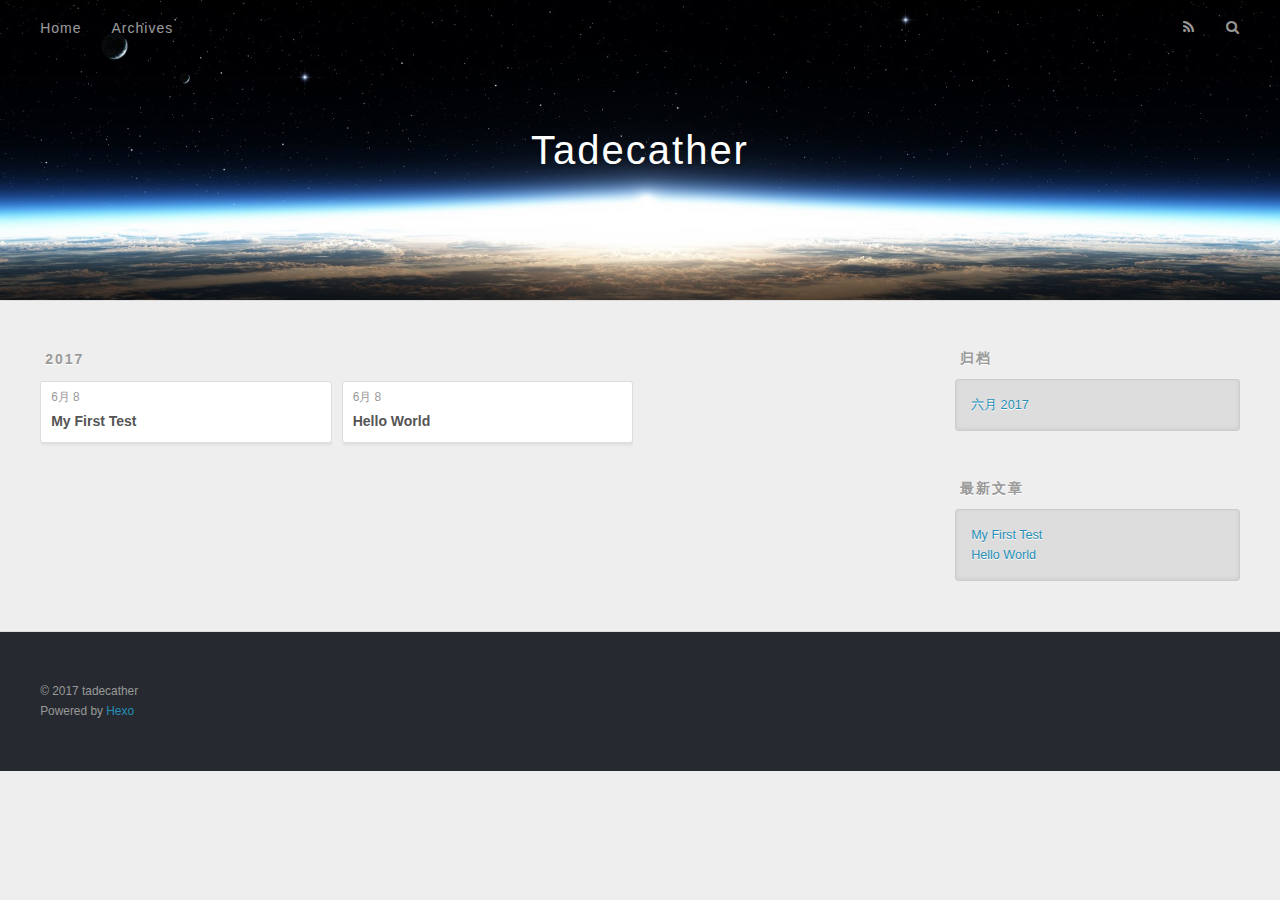
==== archives/index.html @ 5351824b "Site updated: 2017-06-08 14:13:33" ====
<!DOCTYPE html>
<html>
<head>
  <meta charset="utf-8">
  
  <title>归档 | Tadecather</title>
  <meta name="viewport" content="width=device-width, initial-scale=1, maximum-scale=1">
  <meta name="description" content="tadecather&apos;s blog on github!">
<meta property="og:type" content="website">
<meta property="og:title" content="Tadecather">
<meta property="og:url" content="http://yoursite.com/archives/index.html">
<meta property="og:site_name" content="Tadecather">
<meta property="og:description" content="tadecather&apos;s blog on github!">
<meta name="twitter:card" content="summary">
<meta name="twitter:title" content="Tadecather">
<meta name="twitter:description" content="tadecather&apos;s blog on github!">
  
    <link rel="alternate" href="/atom.xml" title="Tadecather" type="application/atom+xml">
  
  
    <link rel="icon" href="/favicon.png">
  
  
    <link href="//fonts.googleapis.com/css?family=Source+Code+Pro" rel="stylesheet" type="text/css">
  
  <link rel="stylesheet" href="/css/style.css">
  

</head>

<body>
  <div id="container">
    <div id="wrap">
      <header id="header">
  <div id="banner"></div>
  <div id="header-outer" class="outer">
    <div id="header-title" class="inner">
      <h1 id="logo-wrap">
        <a href="/" id="logo">Tadecather</a>
      </h1>
      
    </div>
    <div id="header-inner" class="inner">
      <nav id="main-nav">
        <a id="main-nav-toggle" class="nav-icon"></a>
        
          <a class="main-nav-link" href="/">Home</a>
        
          <a class="main-nav-link" href="/archives">Archives</a>
        
      </nav>
      <nav id="sub-nav">
        
          <a id="nav-rss-link" class="nav-icon" href="/atom.xml" title="RSS Feed"></a>
        
        <a id="nav-search-btn" class="nav-icon" title="搜索"></a>
      </nav>
      <div id="search-form-wrap">
        <form action="//google.com/search" method="get" accept-charset="UTF-8" class="search-form"><input type="search" name="q" class="search-form-input" placeholder="Search"><button type="submit" class="search-form-submit">&#xF002;</button><input type="hidden" name="sitesearch" value="http://yoursite.com"></form>
      </div>
    </div>
  </div>
</header>
      <div class="outer">
        <section id="main">
  
  
    
    
      
      
      <section class="archives-wrap">
        <div class="archive-year-wrap">
          <a href="/archives/2017" class="archive-year">2017</a>
        </div>
        <div class="archives">
    
    <article class="archive-article archive-type-post">
  <div class="archive-article-inner">
    <header class="archive-article-header">
      <a href="/2017/06/08/My-First-Test/" class="archive-article-date">
  <time datetime="2017-06-08T06:03:38.000Z" itemprop="datePublished">6月 8</time>
</a>
      
  
    <h1 itemprop="name">
      <a class="archive-article-title" href="/2017/06/08/My-First-Test/">My First Test</a>
    </h1>
  

    </header>
  </div>
</article>
  
    
    
    <article class="archive-article archive-type-post">
  <div class="archive-article-inner">
    <header class="archive-article-header">
      <a href="/2017/06/08/hello-world/" class="archive-article-date">
  <time datetime="2017-06-08T05:35:20.638Z" itemprop="datePublished">6月 8</time>
</a>
      
  
    <h1 itemprop="name">
      <a class="archive-article-title" href="/2017/06/08/hello-world/">Hello World</a>
    </h1>
  

    </header>
  </div>
</article>
  
  
    </div></section>
  

</section>
        
          <aside id="sidebar">
  
    

  
    

  
    
  
    
  <div class="widget-wrap">
    <h3 class="widget-title">归档</h3>
    <div class="widget">
      <ul class="archive-list"><li class="archive-list-item"><a class="archive-list-link" href="/archives/2017/06/">六月 2017</a></li></ul>
    </div>
  </div>


  
    
  <div class="widget-wrap">
    <h3 class="widget-title">最新文章</h3>
    <div class="widget">
      <ul>
        
          <li>
            <a href="/2017/06/08/My-First-Test/">My First Test</a>
          </li>
        
          <li>
            <a href="/2017/06/08/hello-world/">Hello World</a>
          </li>
        
      </ul>
    </div>
  </div>

  
</aside>
        
      </div>
      <footer id="footer">
  
  <div class="outer">
    <div id="footer-info" class="inner">
      &copy; 2017 tadecather<br>
      Powered by <a href="http://hexo.io/" target="_blank">Hexo</a>
    </div>
  </div>
</footer>
    </div>
    <nav id="mobile-nav">
  
    <a href="/" class="mobile-nav-link">Home</a>
  
    <a href="/archives" class="mobile-nav-link">Archives</a>
  
</nav>
    

<script src="//ajax.googleapis.com/ajax/libs/jquery/2.0.3/jquery.min.js"></script>


  <link rel="stylesheet" href="/fancybox/jquery.fancybox.css">
  <script src="/fancybox/jquery.fancybox.pack.js"></script>


<script src="/js/script.js"></script>

  </div>
</body>
</html>
---- css/style.css ----
body {
  width: 100%;
}
body:before,
body:after {
  content: "";
  display: table;
}
body:after {
  clear: both;
}
html,
body,
div,
span,
applet,
object,
iframe,
h1,
h2,
h3,
h4,
h5,
h6,
p,
blockquote,
pre,
a,
abbr,
acronym,
address,
big,
cite,
code,
del,
dfn,
em,
img,
ins,
kbd,
q,
s,
samp,
small,
strike,
strong,
sub,
sup,
tt,
var,
dl,
dt,
dd,
ol,
ul,
li,
fieldset,
form,
label,
legend,
table,
caption,
tbody,
tfoot,
thead,
tr,
th,
td {
  margin: 0;
  padding: 0;
  border: 0;
  outline: 0;
  font-weight: inherit;
  font-style: inherit;
  font-family: inherit;
  font-size: 100%;
  vertical-align: baseline;
}
body {
  line-height: 1;
  color: #000;
  background: #fff;
}
ol,
ul {
  list-style: none;
}
table {
  border-collapse: separate;
  border-spacing: 0;
  vertical-align: middle;
}
caption,
th,
td {
  text-align: left;
  font-weight: normal;
  vertical-align: middle;
}
a img {
  border: none;
}
input,
button {
  margin: 0;
  padding: 0;
}
input::-moz-focus-inner,
button::-moz-focus-inner {
  border: 0;
  padding: 0;
}
@font-face {
  font-family: FontAwesome;
  font-style: normal;
  font-weight: normal;
  src: url("fonts/fontawesome-webfont.eot?v=#4.0.3");
  src: url("fonts/fontawesome-webfont.eot?#iefix&v=#4.0.3") format("embedded-opentype"), url("fonts/fontawesome-webfont.woff?v=#4.0.3") format("woff"), url("fonts/fontawesome-webfont.ttf?v=#4.0.3") format("truetype"), url("fonts/fontawesome-webfont.svg#fontawesomeregular?v=#4.0.3") format("svg");
}
html,
body,
#container {
  height: 100%;
}
body {
  background: #eee;
  font: 14px "Helvetica Neue", Helvetica, Arial, sans-serif;
  -webkit-text-size-adjust: 100%;
}
.outer {
  max-width: 1220px;
  margin: 0 auto;
  padding: 0 20px;
}
.outer:before,
.outer:after {
  content: "";
  display: table;
}
.outer:after {
  clear: both;
}
.inner {
  display: inline;
  float: left;
  width: 98.33333333333333%;
  margin: 0 0.833333333333333%;
}
.left,
.alignleft {
  float: left;
}
.right,
.alignright {
  float: right;
}
.clear {
  clear: both;
}
#container {
  position: relative;
}
.mobile-nav-on {
  overflow: hidden;
}
#wrap {
  height: 100%;
  width: 100%;
  position: absolute;
  top: 0;
  left: 0;
  -webkit-transition: 0.2s ease-out;
  -moz-transition: 0.2s ease-out;
  -ms-transition: 0.2s ease-out;
  transition: 0.2s ease-out;
  z-index: 1;
  background: #eee;
}
.mobile-nav-on #wrap {
  left: 280px;
}
@media screen and (min-width: 768px) {
  #main {
    display: inline;
    float: left;
    width: 73.33333333333333%;
    margin: 0 0.833333333333333%;
  }
}
.article-date,
.article-category-link,
.archive-year,
.widget-title {
  text-decoration: none;
  text-transform: uppercase;
  letter-spacing: 2px;
  color: #999;
  margin-bottom: 1em;
  margin-left: 5px;
  line-height: 1em;
  text-shadow: 0 1px #fff;
  font-weight: bold;
}
.article-inner,
.archive-article-inner {
  background: #fff;
  -webkit-box-shadow: 1px 2px 3px #ddd;
  box-shadow: 1px 2px 3px #ddd;
  border: 1px solid #ddd;
  border-radius: 3px;
}
.article-entry h1,
.widget h1 {
  font-size: 2em;
}
.article-entry h2,
.widget h2 {
  font-size: 1.5em;
}
.article-entry h3,
.widget h3 {
  font-size: 1.3em;
}
.article-entry h4,
.widget h4 {
  font-size: 1.2em;
}
.article-entry h5,
.widget h5 {
  font-size: 1em;
}
.article-entry h6,
.widget h6 {
  font-size: 1em;
  color: #999;
}
.article-entry hr,
.widget hr {
  border: 1px dashed #ddd;
}
.article-entry strong,
.widget strong {
  font-weight: bold;
}
.article-entry em,
.widget em,
.article-entry cite,
.widget cite {
  font-style: italic;
}
.article-entry sup,
.widget sup,
.article-entry sub,
.widget sub {
  font-size: 0.75em;
  line-height: 0;
  position: relative;
  vertical-align: baseline;
}
.article-entry sup,
.widget sup {
  top: -0.5em;
}
.article-entry sub,
.widget sub {
  bottom: -0.2em;
}
.article-entry small,
.widget small {
  font-size: 0.85em;
}
.article-entry acronym,
.widget acronym,
.article-entry abbr,
.widget abbr {
  border-bottom: 1px dotted;
}
.article-entry ul,
.widget ul,
.article-entry ol,
.widget ol,
.article-entry dl,
.widget dl {
  margin: 0 20px;
  line-height: 1.6em;
}
.article-entry ul ul,
.widget ul ul,
.article-entry ol ul,
.widget ol ul,
.article-entry ul ol,
.widget ul ol,
.article-entry ol ol,
.widget ol ol {
  margin-top: 0;
  margin-bottom: 0;
}
.article-entry ul,
.widget ul {
  list-style: disc;
}
.article-entry ol,
.widget ol {
  list-style: decimal;
}
.article-entry dt,
.widget dt {
  font-weight: bold;
}
#header {
  height: 300px;
  position: relative;
  border-bottom: 1px solid #ddd;
}
#header:before,
#header:after {
  content: "";
  position: absolute;
  left: 0;
  right: 0;
  height: 40px;
}
#header:before {
  top: 0;
  background: -webkit-linear-gradient(rgba(0,0,0,0.2), transparent);
  background: -moz-linear-gradient(rgba(0,0,0,0.2), transparent);
  background: -ms-linear-gradient(rgba(0,0,0,0.2), transparent);
  background: linear-gradient(rgba(0,0,0,0.2), transparent);
}
#header:after {
  bottom: 0;
  background: -webkit-linear-gradient(transparent, rgba(0,0,0,0.2));
  background: -moz-linear-gradient(transparent, rgba(0,0,0,0.2));
  background: -ms-linear-gradient(transparent, rgba(0,0,0,0.2));
  background: linear-gradient(transparent, rgba(0,0,0,0.2));
}
#header-outer {
  height: 100%;
  position: relative;
}
#header-inner {
  position: relative;
  overflow: hidden;
}
#banner {
  position: absolute;
  top: 0;
  left: 0;
  width: 100%;
  height: 100%;
  background: url("images/banner.jpg") center #000;
  -webkit-background-size: cover;
  -moz-background-size: cover;
  background-size: cover;
  z-index: -1;
}
#header-title {
  text-align: center;
  height: 40px;
  position: absolute;
  top: 50%;
  left: 0;
  margin-top: -20px;
}
#logo,
#subtitle {
  text-decoration: none;
  color: #fff;
  font-weight: 300;
  text-shadow: 0 1px 4px rgba(0,0,0,0.3);
}
#logo {
  font-size: 40px;
  line-height: 40px;
  letter-spacing: 2px;
}
#subtitle {
  font-size: 16px;
  line-height: 16px;
  letter-spacing: 1px;
}
#subtitle-wrap {
  margin-top: 16px;
}
#main-nav {
  float: left;
  margin-left: -15px;
}
.nav-icon,
.main-nav-link {
  float: left;
  color: #fff;
  opacity: 0.6;
  text-decoration: none;
  text-shadow: 0 1px rgba(0,0,0,0.2);
  -webkit-transition: opacity 0.2s;
  -moz-transition: opacity 0.2s;
  -ms-transition: opacity 0.2s;
  transition: opacity 0.2s;
  display: block;
  padding: 20px 15px;
}
.nav-icon:hover,
.main-nav-link:hover {
  opacity: 1;
}
.nav-icon {
  font-family: FontAwesome;
  text-align: center;
  font-size: 14px;
  width: 14px;
  height: 14px;
  padding: 20px 15px;
  position: relative;
  cursor: pointer;
}
.main-nav-link {
  font-weight: 300;
  letter-spacing: 1px;
}
@media screen and (max-width: 479px) {
  .main-nav-link {
    display: none;
  }
}
#main-nav-toggle {
  display: none;
}
#main-nav-toggle:before {
  content: "\f0c9";
}
@media screen and (max-width: 479px) {
  #main-nav-toggle {
    display: block;
  }
}
#sub-nav {
  float: right;
  margin-right: -15px;
}
#nav-rss-link:before {
  content: "\f09e";
}
#nav-search-btn:before {
  content: "\f002";
}
#search-form-wrap {
  position: absolute;
  top: 15px;
  width: 150px;
  height: 30px;
  right: -150px;
  opacity: 0;
  -webkit-transition: 0.2s ease-out;
  -moz-transition: 0.2s ease-out;
  -ms-transition: 0.2s ease-out;
  transition: 0.2s ease-out;
}
#search-form-wrap.on {
  opacity: 1;
  right: 0;
}
@media screen and (max-width: 479px) {
  #search-form-wrap {
    width: 100%;
    right: -100%;
  }
}
.search-form {
  position: absolute;
  top: 0;
  left: 0;
  right: 0;
  background: #fff;
  padding: 5px 15px;
  border-radius: 15px;
  -webkit-box-shadow: 0 0 10px rgba(0,0,0,0.3);
  box-shadow: 0 0 10px rgba(0,0,0,0.3);
}
.search-form-input {
  border: none;
  background: none;
  color: #555;
  width: 100%;
  font: 13px "Helvetica Neue", Helvetica, Arial, sans-serif;
  outline: none;
}
.search-form-input::-webkit-search-results-decoration,
.search-form-input::-webkit-search-cancel-button {
  -webkit-appearance: none;
}
.search-form-submit {
  position: absolute;
  top: 50%;
  right: 10px;
  margin-top: -7px;
  font: 13px FontAwesome;
  border: none;
  background: none;
  color: #bbb;
  cursor: pointer;
}
.search-form-submit:hover,
.search-form-submit:focus {
  color: #777;
}
.article {
  margin: 50px 0;
}
.article-inner {
  overflow: hidden;
}
.article-meta:before,
.article-meta:after {
  content: "";
  display: table;
}
.article-meta:after {
  clear: both;
}
.article-date {
  float: left;
}
.article-category {
  float: left;
  line-height: 1em;
  color: #ccc;
  text-shadow: 0 1px #fff;
  margin-left: 8px;
}
.article-category:before {
  content: "\2022";
}
.article-category-link {
  margin: 0 12px 1em;
}
.article-header {
  padding: 20px 20px 0;
}
.article-title {
  text-decoration: none;
  font-size: 2em;
  font-weight: bold;
  color: #555;
  line-height: 1.1em;
  -webkit-transition: color 0.2s;
  -moz-transition: color 0.2s;
  -ms-transition: color 0.2s;
  transition: color 0.2s;
}
a.article-title:hover {
  color: #258fb8;
}
.article-entry {
  color: #555;
  padding: 0 20px;
}
.article-entry:before,
.article-entry:after {
  content: "";
  display: table;
}
.article-entry:after {
  clear: both;
}
.article-entry p,
.article-entry table {
  line-height: 1.6em;
  margin: 1.6em 0;
}
.article-entry h1,
.article-entry h2,
.article-entry h3,
.article-entry h4,
.article-entry h5,
.article-entry h6 {
  font-weight: bold;
}
.article-entry h1,
.article-entry h2,
.article-entry h3,
.article-entry h4,
.article-entry h5,
.article-entry h6 {
  line-height: 1.1em;
  margin: 1.1em 0;
}
.article-entry a {
  color: #258fb8;
  text-decoration: none;
}
.article-entry a:hover {
  text-decoration: underline;
}
.article-entry ul,
.article-entry ol,
.article-entry dl {
  margin-top: 1.6em;
  margin-bottom: 1.6em;
}
.article-entry img,
.article-entry video {
  max-width: 100%;
  height: auto;
  display: block;
  margin: auto;
}
.article-entry iframe {
  border: none;
}
.article-entry table {
  width: 100%;
  border-collapse: collapse;
  border-spacing: 0;
}
.article-entry th {
  font-weight: bold;
  border-bottom: 3px solid #ddd;
  padding-bottom: 0.5em;
}
.article-entry td {
  border-bottom: 1px solid #ddd;
  padding: 10px 0;
}
.article-entry blockquote {
  font-family: Georgia, "Times New Roman", serif;
  font-size: 1.4em;
  margin: 1.6em 20px;
  text-align: center;
}
.article-entry blockquote footer {
  font-size: 14px;
  margin: 1.6em 0;
  font-family: "Helvetica Neue", Helvetica, Arial, sans-serif;
}
.article-entry blockquote footer cite:before {
  content: "—";
  padding: 0 0.5em;
}
.article-entry .pullquote {
  text-align: left;
  width: 45%;
  margin: 0;
}
.article-entry .pullquote.left {
  margin-left: 0.5em;
  margin-right: 1em;
}
.article-entry .pullquote.right {
  margin-right: 0.5em;
  margin-left: 1em;
}
.article-entry .caption {
  color: #999;
  display: block;
  font-size: 0.9em;
  margin-top: 0.5em;
  position: relative;
  text-align: center;
}
.article-entry .video-container {
  position: relative;
  padding-top: 56.25%;
  height: 0;
  overflow: hidden;
}
.article-entry .video-container iframe,
.article-entry .video-container object,
.article-entry .video-container embed {
  position: absolute;
  top: 0;
  left: 0;
  width: 100%;
  height: 100%;
  margin-top: 0;
}
.article-more-link a {
  display: inline-block;
  line-height: 1em;
  padding: 6px 15px;
  border-radius: 15px;
  background: #eee;
  color: #999;
  text-shadow: 0 1px #fff;
  text-decoration: none;
}
.article-more-link a:hover {
  background: #258fb8;
  color: #fff;
  text-decoration: none;
  text-shadow: 0 1px #1e7293;
}
.article-footer {
  font-size: 0.85em;
  line-height: 1.6em;
  border-top: 1px solid #ddd;
  padding-top: 1.6em;
  margin: 0 20px 20px;
}
.article-footer:before,
.article-footer:after {
  content: "";
  display: table;
}
.article-footer:after {
  clear: both;
}
.article-footer a {
  color: #999;
  text-decoration: none;
}
.article-footer a:hover {
  color: #555;
}
.article-tag-list-item {
  float: left;
  margin-right: 10px;
}
.article-tag-list-link:before {
  content: "#";
}
.article-comment-link {
  float: right;
}
.article-comment-link:before {
  content: "\f075";
  font-family: FontAwesome;
  padding-right: 8px;
}
.article-share-link {
  cursor: pointer;
  float: right;
  margin-left: 20px;
}
.article-share-link:before {
  content: "\f064";
  font-family: FontAwesome;
  padding-right: 6px;
}
#article-nav {
  position: relative;
}
#article-nav:before,
#article-nav:after {
  content: "";
  display: table;
}
#article-nav:after {
  clear: both;
}
@media screen and (min-width: 768px) {
  #article-nav {
    margin: 50px 0;
  }
  #article-nav:before {
    width: 8px;
    height: 8px;
    position: absolute;
    top: 50%;
    left: 50%;
    margin-top: -4px;
    margin-left: -4px;
    content: "";
    border-radius: 50%;
    background: #ddd;
    -webkit-box-shadow: 0 1px 2px #fff;
    box-shadow: 0 1px 2px #fff;
  }
}
.article-nav-link-wrap {
  text-decoration: none;
  text-shadow: 0 1px #fff;
  color: #999;
  -webkit-box-sizing: border-box;
  -moz-box-sizing: border-box;
  box-sizing: border-box;
  margin-top: 50px;
  text-align: center;
  display: block;
}
.article-nav-link-wrap:hover {
  color: #555;
}
@media screen and (min-width: 768px) {
  .article-nav-link-wrap {
    width: 50%;
    margin-top: 0;
  }
}
@media screen and (min-width: 768px) {
  #article-nav-newer {
    float: left;
    text-align: right;
    padding-right: 20px;
  }
}
@media screen and (min-width: 768px) {
  #article-nav-older {
    float: right;
    text-align: left;
    padding-left: 20px;
  }
}
.article-nav-caption {
  text-transform: uppercase;
  letter-spacing: 2px;
  color: #ddd;
  line-height: 1em;
  font-weight: bold;
}
#article-nav-newer .article-nav-caption {
  margin-right: -2px;
}
.article-nav-title {
  font-size: 0.85em;
  line-height: 1.6em;
  margin-top: 0.5em;
}
.article-share-box {
  position: absolute;
  display: none;
  background: #fff;
  -webkit-box-shadow: 1px 2px 10px rgba(0,0,0,0.2);
  box-shadow: 1px 2px 10px rgba(0,0,0,0.2);
  border-radius: 3px;
  margin-left: -145px;
  overflow: hidden;
  z-index: 1;
}
.article-share-box.on {
  display: block;
}
.article-share-input {
  width: 100%;
  background: none;
  -webkit-box-sizing: border-box;
  -moz-box-sizing: border-box;
  box-sizing: border-box;
  font: 14px "Helvetica Neue", Helvetica, Arial, sans-serif;
  padding: 0 15px;
  color: #555;
  outline: none;
  border: 1px solid #ddd;
  border-radius: 3px 3px 0 0;
  height: 36px;
  line-height: 36px;
}
.article-share-links {
  background: #eee;
}
.article-share-links:before,
.article-share-links:after {
  content: "";
  display: table;
}
.article-share-links:after {
  clear: both;
}
.article-share-twitter,
.article-share-facebook,
.article-share-pinterest,
.article-share-google {
  width: 50px;
  height: 36px;
  display: block;
  float: left;
  position: relative;
  color: #999;
  text-shadow: 0 1px #fff;
}
.article-share-twitter:before,
.article-share-facebook:before,
.article-share-pinterest:before,
.article-share-google:before {
  font-size: 20px;
  font-family: FontAwesome;
  width: 20px;
  height: 20px;
  position: absolute;
  top: 50%;
  left: 50%;
  margin-top: -10px;
  margin-left: -10px;
  text-align: center;
}
.article-share-twitter:hover,
.article-share-facebook:hover,
.article-share-pinterest:hover,
.article-share-google:hover {
  color: #fff;
}
.article-share-twitter:before {
  content: "\f099";
}
.article-share-twitter:hover {
  background: #00aced;
  text-shadow: 0 1px #008abe;
}
.article-share-facebook:before {
  content: "\f09a";
}
.article-share-facebook:hover {
  background: #3b5998;
  text-shadow: 0 1px #2f477a;
}
.article-share-pinterest:before {
  content: "\f0d2";
}
.article-share-pinterest:hover {
  background: #cb2027;
  text-shadow: 0 1px #a21a1f;
}
.article-share-google:before {
  content: "\f0d5";
}
.article-share-google:hover {
  background: #dd4b39;
  text-shadow: 0 1px #be3221;
}
.article-gallery {
  background: #000;
  position: relative;
}
.article-gallery-photos {
  position: relative;
  overflow: hidden;
}
.article-gallery-img {
  display: none;
  max-width: 100%;
}
.article-gallery-img:first-child {
  display: block;
}
.article-gallery-img.loaded {
  position: absolute;
  display: block;
}
.article-gallery-img img {
  display: block;
  max-width: 100%;
  margin: 0 auto;
}
#comments {
  background: #fff;
  -webkit-box-shadow: 1px 2px 3px #ddd;
  box-shadow: 1px 2px 3px #ddd;
  padding: 20px;
  border: 1px solid #ddd;
  border-radius: 3px;
  margin: 50px 0;
}
#comments a {
  color: #258fb8;
}
.archives-wrap {
  margin: 50px 0;
}
.archives:before,
.archives:after {
  content: "";
  display: table;
}
.archives:after {
  clear: both;
}
.archive-year-wrap {
  margin-bottom: 1em;
}
.archives {
  -webkit-column-gap: 10px;
  -moz-column-gap: 10px;
  column-gap: 10px;
}
@media screen and (min-width: 480px) and (max-width: 767px) {
  .archives {
    -webkit-column-count: 2;
    -moz-column-count: 2;
    column-count: 2;
  }
}
@media screen and (min-width: 768px) {
  .archives {
    -webkit-column-count: 3;
    -moz-column-count: 3;
    column-count: 3;
  }
}
.archive-article {
  -webkit-column-break-inside: avoid;
  page-break-inside: avoid;
  overflow: hidden;
  break-inside: avoid-column;
}
.archive-article-inner {
  padding: 10px;
  margin-bottom: 15px;
}
.archive-article-title {
  text-decoration: none;
  font-weight: bold;
  color: #555;
  -webkit-transition: color 0.2s;
  -moz-transition: color 0.2s;
  -ms-transition: color 0.2s;
  transition: color 0.2s;
  line-height: 1.6em;
}
.archive-article-title:hover {
  color: #258fb8;
}
.archive-article-footer {
  margin-top: 1em;
}
.archive-article-date {
  color: #999;
  text-decoration: none;
  font-size: 0.85em;
  line-height: 1em;
  margin-bottom: 0.5em;
  display: block;
}
#page-nav {
  margin: 50px auto;
  background: #fff;
  -webkit-box-shadow: 1px 2px 3px #ddd;
  box-shadow: 1px 2px 3px #ddd;
  border: 1px solid #ddd;
  border-radius: 3px;
  text-align: center;
  color: #999;
  overflow: hidden;
}
#page-nav:before,
#page-nav:after {
  content: "";
  display: table;
}
#page-nav:after {
  clear: both;
}
#page-nav a,
#page-nav span {
  padding: 10px 20px;
  line-height: 1;
  height: 2ex;
}
#page-nav a {
  color: #999;
  text-decoration: none;
}
#page-nav a:hover {
  background: #999;
  color: #fff;
}
#page-nav .prev {
  float: left;
}
#page-nav .next {
  float: right;
}
#page-nav .page-number {
  display: inline-block;
}
@media screen and (max-width: 479px) {
  #page-nav .page-number {
    display: none;
  }
}
#page-nav .current {
  color: #555;
  font-weight: bold;
}
#page-nav .space {
  color: #ddd;
}
#footer {
  background: #262a30;
  padding: 50px 0;
  border-top: 1px solid #ddd;
  color: #999;
}
#footer a {
  color: #258fb8;
  text-decoration: none;
}
#footer a:hover {
  text-decoration: underline;
}
#footer-info {
  line-height: 1.6em;
  font-size: 0.85em;
}
.article-entry pre,
.article-entry .highlight {
  background: #2d2d2d;
  margin: 0 -20px;
  padding: 15px 20px;
  border-style: solid;
  border-color: #ddd;
  border-width: 1px 0;
  overflow: auto;
  color: #ccc;
  line-height: 22.400000000000002px;
}
.article-entry .highlight .gutter pre,
.article-entry .gist .gist-file .gist-data .line-numbers {
  color: #666;
  font-size: 0.85em;
}
.article-entry pre,
.article-entry code {
  font-family: "Source Code Pro", Consolas, Monaco, Menlo, Consolas, monospace;
}
.article-entry code {
  background: #eee;
  text-shadow: 0 1px #fff;
  padding: 0 0.3em;
}
.article-entry pre code {
  background: none;
  text-shadow: none;
  padding: 0;
}
.article-entry .highlight pre {
  border: none;
  margin: 0;
  padding: 0;
}
.article-entry .highlight table {
  margin: 0;
  width: auto;
}
.article-entry .highlight td {
  border: none;
  padding: 0;
}
.article-entry .highlight figcaption {
  font-size: 0.85em;
  color: #999;
  line-height: 1em;
  margin-bottom: 1em;
}
.article-entry .highlight figcaption:before,
.article-entry .highlight figcaption:after {
  content: "";
  display: table;
}
.article-entry .highlight figcaption:after {
  clear: both;
}
.article-entry .highlight figcaption a {
  float: right;
}
.article-entry .highlight .gutter pre {
  text-align: right;
  padding-right: 20px;
}
.article-entry .highlight .line {
  height: 22.400000000000002px;
}
.article-entry .highlight .line.marked {
  background: #515151;
}
.article-entry .gist {
  margin: 0 -20px;
  border-style: solid;
  border-color: #ddd;
  border-width: 1px 0;
  background: #2d2d2d;
  padding: 15px 20px 15px 0;
}
.article-entry .gist .gist-file {
  border: none;
  font-family: "Source Code Pro", Consolas, Monaco, Menlo, Consolas, monospace;
  margin: 0;
}
.article-entry .gist .gist-file .gist-data {
  background: none;
  border: none;
}
.article-entry .gist .gist-file .gist-data .line-numbers {
  background: none;
  border: none;
  padding: 0 20px 0 0;
}
.article-entry .gist .gist-file .gist-data .line-data {
  padding: 0 !important;
}
.article-entry .gist .gist-file .highlight {
  margin: 0;
  padding: 0;
  border: none;
}
.article-entry .gist .gist-file .gist-meta {
  background: #2d2d2d;
  color: #999;
  font: 0.85em "Helvetica Neue", Helvetica, Arial, sans-serif;
  text-shadow: 0 0;
  padding: 0;
  margin-top: 1em;
  margin-left: 20px;
}
.article-entry .gist .gist-file .gist-meta a {
  color: #258fb8;
  font-weight: normal;
}
.article-entry .gist .gist-file .gist-meta a:hover {
  text-decoration: underline;
}
pre .comment,
pre .title {
  color: #999;
}
pre .variable,
pre .attribute,
pre .tag,
pre .regexp,
pre .ruby .constant,
pre .xml .tag .title,
pre .xml .pi,
pre .xml .doctype,
pre .html .doctype,
pre .css .id,
pre .css .class,
pre .css .pseudo {
  color: #f2777a;
}
pre .number,
pre .preprocessor,
pre .built_in,
pre .literal,
pre .params,
pre .constant {
  color: #f99157;
}
pre .class,
pre .ruby .class .title,
pre .css .rules .attribute {
  color: #9c9;
}
pre .string,
pre .value,
pre .inheritance,
pre .header,
pre .ruby .symbol,
pre .xml .cdata {
  color: #9c9;
}
pre .css .hexcolor {
  color: #6cc;
}
pre .function,
pre .python .decorator,
pre .python .title,
pre .ruby .function .title,
pre .ruby .title .keyword,
pre .perl .sub,
pre .javascript .title,
pre .coffeescript .title {
  color: #69c;
}
pre .keyword,
pre .javascript .function {
  color: #c9c;
}
@media screen and (max-width: 479px) {
  #mobile-nav {
    position: absolute;
    top: 0;
    left: 0;
    width: 280px;
    height: 100%;
    background: #191919;
    border-right: 1px solid #fff;
  }
}
@media screen and (max-width: 479px) {
  .mobile-nav-link {
    display: block;
    color: #999;
    text-decoration: none;
    padding: 15px 20px;
    font-weight: bold;
  }
  .mobile-nav-link:hover {
    color: #fff;
  }
}
@media screen and (min-width: 768px) {
  #sidebar {
    display: inline;
    float: left;
    width: 23.333333333333332%;
    margin: 0 0.833333333333333%;
  }
}
.widget-wrap {
  margin: 50px 0;
}
.widget {
  color: #777;
  text-shadow: 0 1px #fff;
  background: #ddd;
  -webkit-box-shadow: 0 -1px 4px #ccc inset;
  box-shadow: 0 -1px 4px #ccc inset;
  border: 1px solid #ccc;
  padding: 15px;
  border-radius: 3px;
}
.widget a {
  color: #258fb8;
  text-decoration: none;
}
.widget a:hover {
  text-decoration: underline;
}
.widget ul ul,
.widget ol ul,
.widget dl ul,
.widget ul ol,
.widget ol ol,
.widget dl ol,
.widget ul dl,
.widget ol dl,
.widget dl dl {
  margin-left: 15px;
  list-style: disc;
}
.widget {
  line-height: 1.6em;
  word-wrap: break-word;
  font-size: 0.9em;
}
.widget ul,
.widget ol {
  list-style: none;
  margin: 0;
}
.widget ul ul,
.widget ol ul,
.widget ul ol,
.widget ol ol {
  margin: 0 20px;
}
.widget ul ul,
.widget ol ul {
  list-style: disc;
}
.widget ul ol,
.widget ol ol {
  list-style: decimal;
}
.category-list-count,
.tag-list-count,
.archive-list-count {
  padding-left: 5px;
  color: #999;
  font-size: 0.85em;
}
.category-list-count:before,
.tag-list-count:before,
.archive-list-count:before {
  content: "(";
}
.category-list-count:after,
.tag-list-count:after,
.archive-list-count:after {
  content: ")";
}
.tagcloud a {
  margin-right: 5px;
  display: inline-block;
}
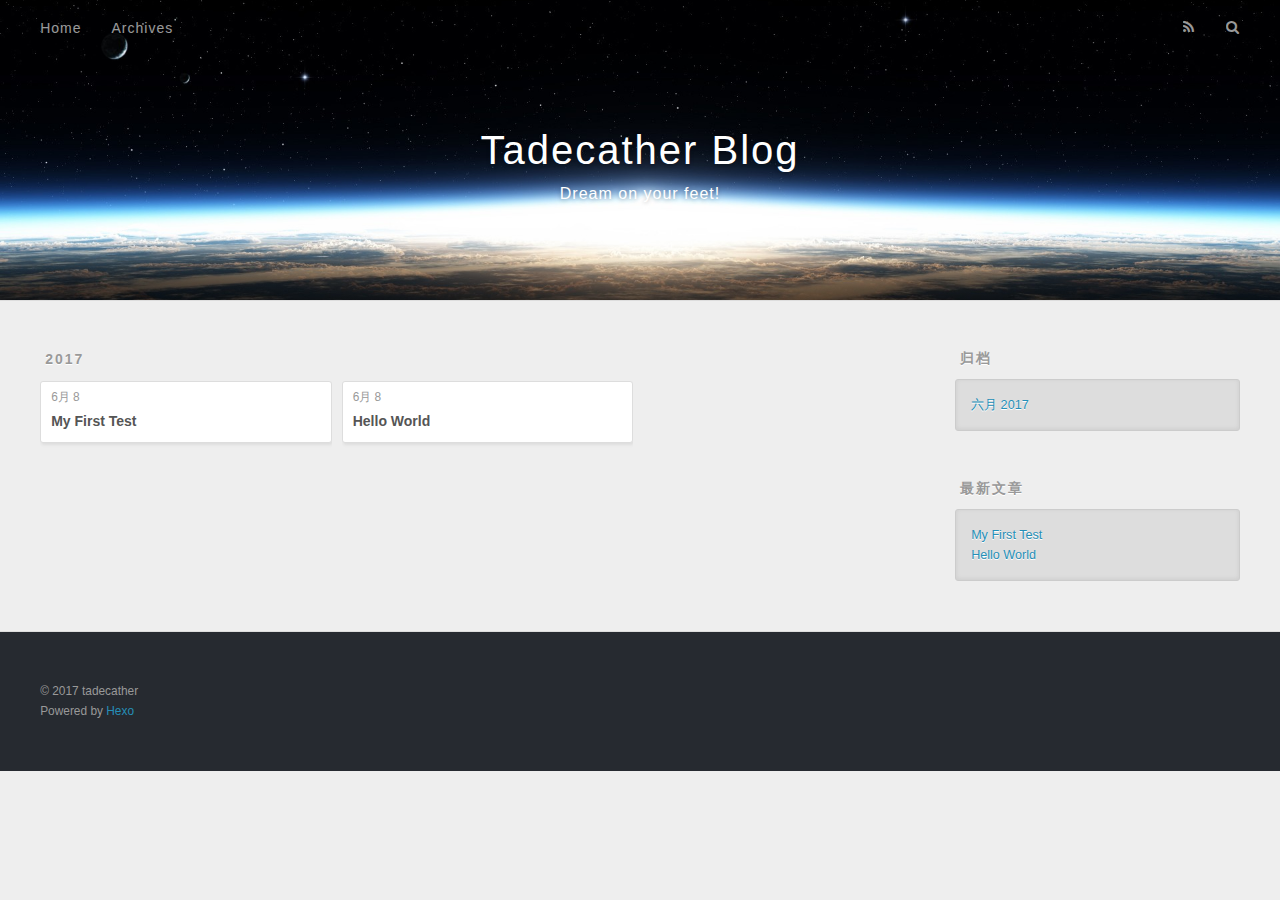
==== commit a67e2a26: "Site updated: 2017-06-08 14:27:48" ====
--- a/archives/index.html
+++ b/archives/index.html
@@ -3,19 +3,19 @@
 <head>
   <meta charset="utf-8">
   
-  <title>归档 | Tadecather</title>
+  <title>归档 | Tadecather Blog</title>
   <meta name="viewport" content="width=device-width, initial-scale=1, maximum-scale=1">
   <meta name="description" content="tadecather&apos;s blog on github!">
 <meta property="og:type" content="website">
-<meta property="og:title" content="Tadecather">
+<meta property="og:title" content="Tadecather Blog">
 <meta property="og:url" content="http://yoursite.com/archives/index.html">
-<meta property="og:site_name" content="Tadecather">
+<meta property="og:site_name" content="Tadecather Blog">
 <meta property="og:description" content="tadecather&apos;s blog on github!">
 <meta name="twitter:card" content="summary">
-<meta name="twitter:title" content="Tadecather">
+<meta name="twitter:title" content="Tadecather Blog">
 <meta name="twitter:description" content="tadecather&apos;s blog on github!">
   
-    <link rel="alternate" href="/atom.xml" title="Tadecather" type="application/atom+xml">
+    <link rel="alternate" href="/atom.xml" title="Tadecather Blog" type="application/atom+xml">
   
   
     <link rel="icon" href="/favicon.png">
@@ -36,8 +36,12 @@
   <div id="header-outer" class="outer">
     <div id="header-title" class="inner">
       <h1 id="logo-wrap">
-        <a href="/" id="logo">Tadecather</a>
+        <a href="/" id="logo">Tadecather Blog</a>
       </h1>
+      
+        <h2 id="subtitle-wrap">
+          <a href="/" id="subtitle">Dream on your feet!</a>
+        </h2>
       
     </div>
     <div id="header-inner" class="inner">
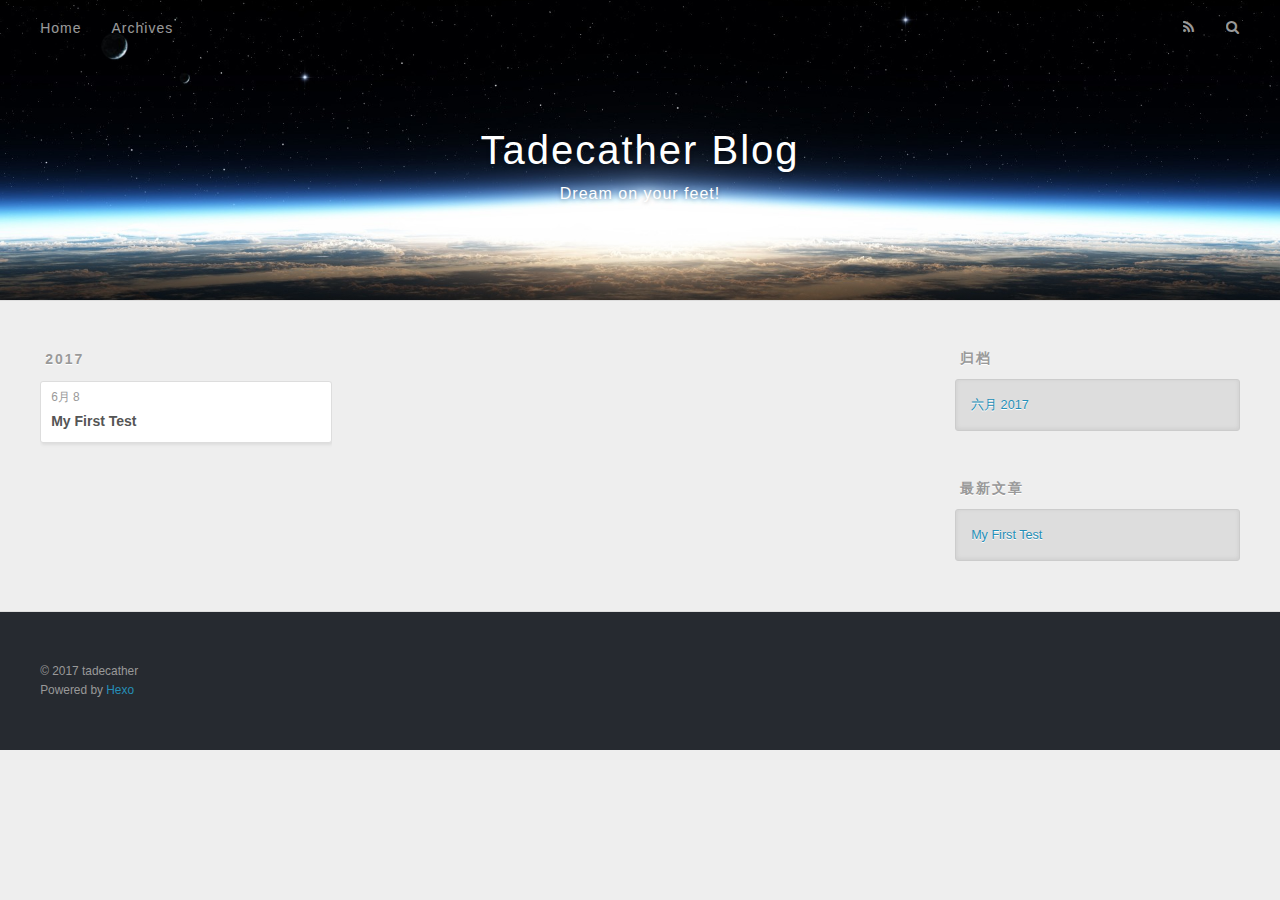
==== commit 391180ac: "Site updated: 2017-06-08 14:34:55" ====
--- a/archives/index.html
+++ b/archives/index.html
@@ -96,25 +96,6 @@
   </div>
 </article>
   
-    
-    
-    <article class="archive-article archive-type-post">
-  <div class="archive-article-inner">
-    <header class="archive-article-header">
-      <a href="/2017/06/08/hello-world/" class="archive-article-date">
-  <time datetime="2017-06-08T05:35:20.638Z" itemprop="datePublished">6月 8</time>
-</a>
-      
-  
-    <h1 itemprop="name">
-      <a class="archive-article-title" href="/2017/06/08/hello-world/">Hello World</a>
-    </h1>
-  
-
-    </header>
-  </div>
-</article>
-  
   
     </div></section>
   
@@ -149,10 +130,6 @@
         
           <li>
             <a href="/2017/06/08/My-First-Test/">My First Test</a>
-          </li>
-        
-          <li>
-            <a href="/2017/06/08/hello-world/">Hello World</a>
           </li>
         
       </ul>
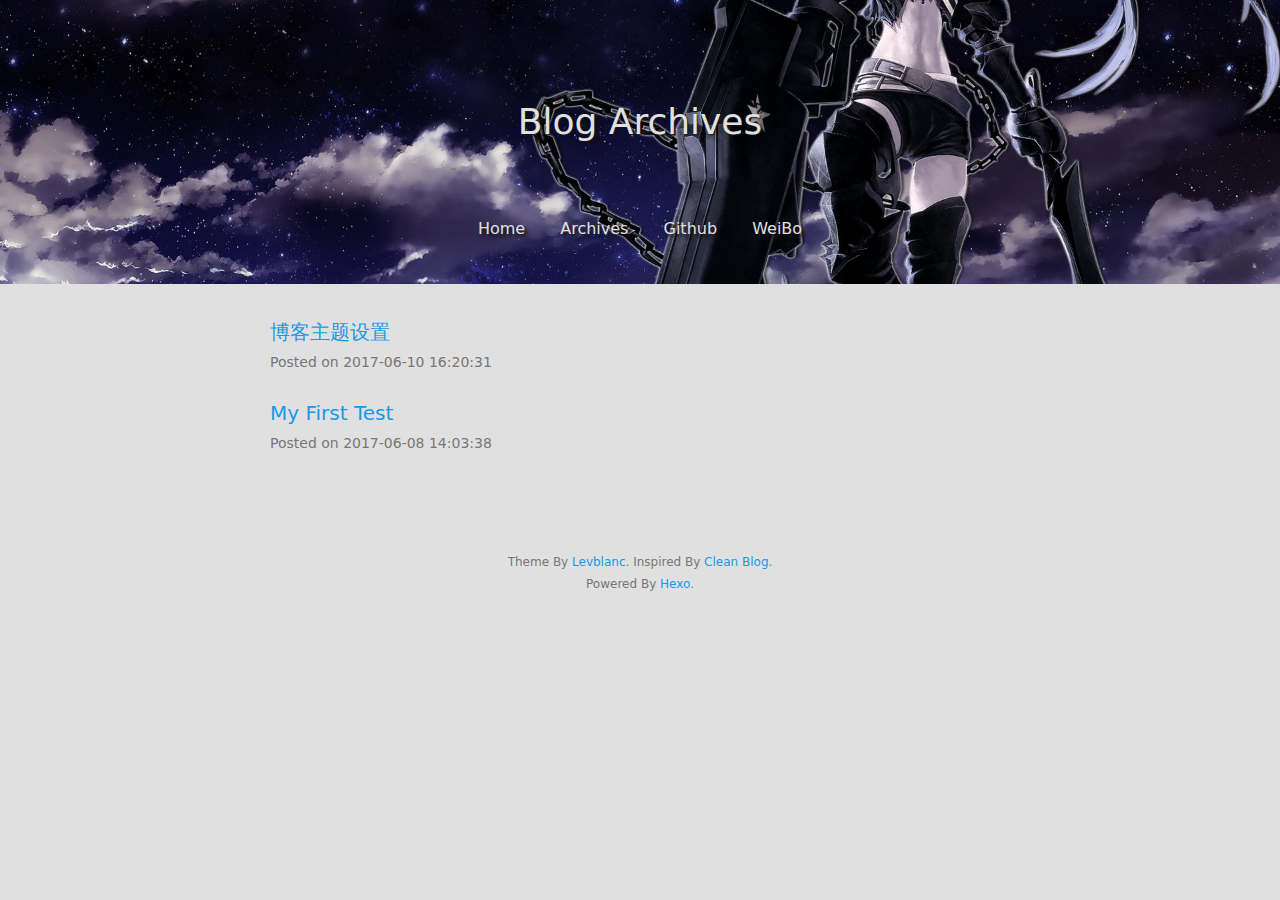
==== commit 484f5755: "Site updated: 2017-06-10 18:21:47" ====
--- a/archives/index.html
+++ b/archives/index.html
@@ -1,173 +1,162 @@
 <!DOCTYPE html>
 <html>
-<head>
-  <meta charset="utf-8">
-  
-  <title>归档 | Tadecather Blog</title>
-  <meta name="viewport" content="width=device-width, initial-scale=1, maximum-scale=1">
-  <meta name="description" content="tadecather&apos;s blog on github!">
-<meta property="og:type" content="website">
-<meta property="og:title" content="Tadecather Blog">
-<meta property="og:url" content="http://yoursite.com/archives/index.html">
-<meta property="og:site_name" content="Tadecather Blog">
-<meta property="og:description" content="tadecather&apos;s blog on github!">
-<meta name="twitter:card" content="summary">
-<meta name="twitter:title" content="Tadecather Blog">
-<meta name="twitter:description" content="tadecather&apos;s blog on github!">
+  <!-- Html Head Tag-->
+  <head>
+  <meta charset="UTF-8">
+  <meta http-equiv="X-UA-Compatible" content="IE=edge">
+  <meta name="viewport" content="width=device-width, initial-scale=1">
+  <meta name="description" content="">
+  <meta name="author" content="tadecather">
+  <!-- Open Graph Data -->
+  <meta property="og:title" content="Tadecather Blog"/>
+  <meta property="og:description" content="tadecather&#39;s blog on github!" />
+  <meta property="og:site_name" content="Tadecather Blog"/>
+  <meta property="og:type" content="website" />
+  <meta property="og:image" content="http://yoursite.comundefined"/>
   
     <link rel="alternate" href="/atom.xml" title="Tadecather Blog" type="application/atom+xml">
   
   
     <link rel="icon" href="/favicon.png">
   
+
+  <!-- Site Title -->
+  <title>Tadecather Blog</title>
+
+  <!-- Bootstrap CSS -->
+  <link rel="stylesheet" href="/css/bootstrap.min.css">
+  <!-- Custom CSS -->
   
-    <link href="//fonts.googleapis.com/css?family=Source+Code+Pro" rel="stylesheet" type="text/css">
-  
-  <link rel="stylesheet" href="/css/style.css">
+  <link rel="stylesheet" href="/css/style.dark.css">
+
+  <!-- Google Analytics -->
   
 
 </head>
 
-<body>
-  <div id="container">
-    <div id="wrap">
-      <header id="header">
-  <div id="banner"></div>
-  <div id="header-outer" class="outer">
-    <div id="header-title" class="inner">
-      <h1 id="logo-wrap">
-        <a href="/" id="logo">Tadecather Blog</a>
-      </h1>
-      
-        <h2 id="subtitle-wrap">
-          <a href="/" id="subtitle">Dream on your feet!</a>
-        </h2>
-      
-    </div>
-    <div id="header-inner" class="inner">
-      <nav id="main-nav">
-        <a id="main-nav-toggle" class="nav-icon"></a>
-        
-          <a class="main-nav-link" href="/">Home</a>
-        
-          <a class="main-nav-link" href="/archives">Archives</a>
-        
-      </nav>
-      <nav id="sub-nav">
-        
-          <a id="nav-rss-link" class="nav-icon" href="/atom.xml" title="RSS Feed"></a>
-        
-        <a id="nav-search-btn" class="nav-icon" title="搜索"></a>
-      </nav>
-      <div id="search-form-wrap">
-        <form action="//google.com/search" method="get" accept-charset="UTF-8" class="search-form"><input type="search" name="q" class="search-form-input" placeholder="Search"><button type="submit" class="search-form-submit">&#xF002;</button><input type="hidden" name="sitesearch" value="http://yoursite.com"></form>
+  <body>
+    <!-- Archive Header -->
+<!-- Page Header -->
+
+
+<header class="site-header header-background" style="background-image: url(/images/blog_banner.jpg)">
+  <div class="container">
+    <div class="row">
+      <div class="col-lg-8 col-lg-offset-2 col-md-10 col-md-offset-1">
+        <div class="page-title with-background-image">
+          <p class="title">Blog Archives</p>
+          <p class="subtitle"></p>
+        </div>
+        <div class="site-menu with-background-image">
+          <ul>
+            
+              <li>
+                <a href="/">
+                  
+                  Home
+                  
+                </a>
+              </li>
+            
+              <li>
+                <a href="/archives">
+                  
+                  Archives
+                  
+                </a>
+              </li>
+            
+              <li>
+                <a href="https://github.com/tadecather">
+                  
+                  Github
+                  
+                </a>
+              </li>
+            
+              <li>
+                <a href="http://weibo.com/u/5342371026/home">
+                  
+                  WeiBo
+                  
+                </a>
+              </li>
+            
+          </ul>
+        </div>
       </div>
     </div>
   </div>
 </header>
-      <div class="outer">
-        <section id="main">
-  
-  
-    
-    
+
+
+<!-- Archive List -->
+<div class="container">
+  <div class="row">
+    <div class="col-lg-8 col-lg-offset-2 col-md-10 col-md-offset-1">
       
+        <div class="archive-item">
+  <a href="/2017/06/10/博客主题设置/" class="post-title">
+    博客主题设置
+  </a>
+  <div class="date text-muted">Posted on 2017-06-10 16:20:31</div>
+</div>
+
       
-      <section class="archives-wrap">
-        <div class="archive-year-wrap">
-          <a href="/archives/2017" class="archive-year">2017</a>
-        </div>
-        <div class="archives">
-    
-    <article class="archive-article archive-type-post">
-  <div class="archive-article-inner">
-    <header class="archive-article-header">
-      <a href="/2017/06/08/My-First-Test/" class="archive-article-date">
-  <time datetime="2017-06-08T06:03:38.000Z" itemprop="datePublished">6月 8</time>
-</a>
+        <div class="archive-item">
+  <a href="/2017/06/08/My-First-Test/" class="post-title">
+    My First Test
+  </a>
+  <div class="date text-muted">Posted on 2017-06-08 14:03:38</div>
+</div>
+
       
-  
-    <h1 itemprop="name">
-      <a class="archive-article-title" href="/2017/06/08/My-First-Test/">My First Test</a>
-    </h1>
-  
 
-    </header>
-  </div>
-</article>
-  
-  
-    </div></section>
-  
-
-</section>
-        
-          <aside id="sidebar">
-  
-    
-
-  
-    
-
-  
-    
-  
-    
-  <div class="widget-wrap">
-    <h3 class="widget-title">归档</h3>
-    <div class="widget">
-      <ul class="archive-list"><li class="archive-list-item"><a class="archive-list-link" href="/archives/2017/06/">六月 2017</a></li></ul>
     </div>
   </div>
-
-
-  
-    
-  <div class="widget-wrap">
-    <h3 class="widget-title">最新文章</h3>
-    <div class="widget">
-      <ul>
-        
-          <li>
-            <a href="/2017/06/08/My-First-Test/">My First Test</a>
-          </li>
-        
+</div>
+<!-- Pagination -->
+<div class="container">
+  <div class="row">
+    <div class="col-lg-10 col-md-10 col-md-offset-1">
+      <ul class="pagination">
+          
+          
       </ul>
     </div>
   </div>
+</div>
 
-  
-</aside>
-        
+
+
+    <!-- Footer -->
+<footer>
+  <div class="container">
+    <div class="row">
+      <div class="col-lg-8 col-lg-offset-2 col-md-10 col-md-offset-1">
+        <p class="copyright text-muted">
+          Theme By <a target="_blank" href="https://github.com/levblanc">Levblanc.</a>
+          Inspired By <a target="_blank" href="https://github.com/klugjo/hexo-theme-clean-blog">Clean Blog.</a>
+        <p class="copyright text-muted">
+          Powered By <a target="_blank" href="https://hexo.io/">Hexo.</a>
+        </p>
       </div>
-      <footer id="footer">
-  
-  <div class="outer">
-    <div id="footer-info" class="inner">
-      &copy; 2017 tadecather<br>
-      Powered by <a href="http://hexo.io/" target="_blank">Hexo</a>
     </div>
   </div>
 </footer>
-    </div>
-    <nav id="mobile-nav">
-  
-    <a href="/" class="mobile-nav-link">Home</a>
-  
-    <a href="/archives" class="mobile-nav-link">Archives</a>
-  
-</nav>
-    
-
-<script src="//ajax.googleapis.com/ajax/libs/jquery/2.0.3/jquery.min.js"></script>
 
 
-  <link rel="stylesheet" href="/fancybox/jquery.fancybox.css">
-  <script src="/fancybox/jquery.fancybox.pack.js"></script>
+    <!-- After Footer Scripts -->
+<script src="/js/highlight.pack.js"></script>
+<script>
+  document.addEventListener("DOMContentLoaded", function(event) {
+    var codeBlocks = Array.prototype.slice.call(document.getElementsByTagName('pre'))
+    codeBlocks.forEach(function(block, index) {
+      hljs.highlightBlock(block);
+    });
+  });
+</script>
 
+  </body>
+</html>
 
-<script src="/js/script.js"></script>
-
-  </div>
-</body>
-</html>--- a/css/style.dark.css
+++ b/css/style.dark.css
@@ -0,0 +1,764 @@
+/* basic colors */
+/* theme colors */
+/* modify value of $theme-color to get different theme colors */
+/* typo.css from https://github.com/sofish/typo.css */
+
+@charset "utf-8";
+
+/* 防止用户自定义背景颜色对网页的影响，添加让用户可以自定义字体 */
+html {
+  color: #333;
+  background: #fff;
+  -webkit-text-size-adjust: 100%;
+  -ms-text-size-adjust: 100%;
+  text-rendering: optimizelegibility;
+}
+
+/* 如果你的项目仅支持 IE9+ | Chrome | Firefox 等，推荐在 <html> 中添加 .borderbox 这个 class */
+html.borderbox *, html.borderbox *:before, html.borderbox *:after {
+  -moz-box-sizing: border-box;
+  -webkit-box-sizing: border-box;
+  box-sizing: border-box;
+}
+
+/* 内外边距通常让各个浏览器样式的表现位置不同 */
+body, dl, dt, dd, ul, ol, li, h1, h2, h3, h4, h5, h6, pre, code, form, fieldset, legend, input, textarea, p, blockquote, th, td, hr, button, article, aside, details, figcaption, figure, footer, header, menu, nav, section {
+  margin: 0;
+  padding: 0;
+}
+
+/* 重设 HTML5 标签, IE 需要在 js 中 createElement(TAG) */
+article, aside, details, figcaption, figure, footer, header, menu, nav, section {
+  display: block;
+}
+
+/* HTML5 媒体文件跟 img 保持一致 */
+audio, canvas, video {
+  display: inline-block;
+}
+
+/* 要注意表单元素并不继承父级 font 的问题 */
+body, button, input, select, textarea {
+  font: 300 1rem/1.8 PingFang SC, Lantinghei SC, Microsoft Yahei, Hiragino Sans GB, Microsoft Sans Serif, WenQuanYi Micro Hei, sans;
+}
+
+button::-moz-focus-inner,
+input::-moz-focus-inner {
+  padding: 0;
+  border: 0;
+}
+
+/* 去掉各Table cell 的边距并让其边重合 */
+table {
+  border-collapse: collapse;
+  border-spacing: 0;
+}
+
+/* 去除默认边框 */
+fieldset, img {
+  border: 0;
+}
+
+/* 块/段落引用 */
+blockquote {
+  position: relative;
+  color: #999;
+  font-weight: 400;
+  border-left: 1px solid #1abc9c;
+  padding-left: 1em;
+  margin: 1em 3em 1em 2em;
+}
+
+@media only screen and ( max-width: 640px ) {
+  blockquote {
+    margin: 1em 0;
+  }
+}
+
+/* Firefox 以外，元素没有下划线，需添加 */
+acronym, abbr {
+  border-bottom: 1px dotted;
+  font-variant: normal;
+}
+
+/* 添加鼠标问号，进一步确保应用的语义是正确的（要知道，交互他们也有洁癖，如果你不去掉，那得多花点口舌） */
+abbr {
+  cursor: help;
+}
+
+/* 一致的 del 样式 */
+del {
+  text-decoration: line-through;
+}
+
+address, caption, cite, code, dfn, em, th, var {
+  font-style: normal;
+  font-weight: 400;
+}
+
+/* 去掉列表前的标识, li 会继承，大部分网站通常用列表来很多内容，所以应该当去 */
+ul, ol {
+  list-style: none;
+}
+
+/* 对齐是排版最重要的因素, 别让什么都居中 */
+caption, th {
+  text-align: left;
+}
+
+q:before, q:after {
+  content: '';
+}
+
+/* 统一上标和下标 */
+sub, sup {
+  font-size: 75%;
+  line-height: 0;
+  position: relative;
+}
+
+:root sub, :root sup {
+  vertical-align: baseline; /* for ie9 and other modern browsers */
+}
+
+sup {
+  top: -0.5em;
+}
+
+sub {
+  bottom: -0.25em;
+}
+
+/* 让链接在 hover 状态下显示下划线 */
+// a {
+//   color: #1abc9c;
+// }
+
+// a:hover {
+//   text-decoration: underline;
+// }
+
+// .typo a {
+//   border-bottom: 1px solid #1abc9c;
+// }
+
+// .typo a:hover {
+//   border-bottom-color: #555;
+//   color: #555;
+//   text-decoration: none;
+// }
+
+/* 默认不显示下划线，保持页面简洁 */
+ins, a {
+  text-decoration: none;
+}
+
+/* 专名号：虽然 u 已经重回 html5 Draft，但在所有浏览器中都是可以使用的，
+ * 要做到更好，向后兼容的话，添加 class="typo-u" 来显示专名号
+ * 关于 <u> 标签：http://www.whatwg.org/specs/web-apps/current-work/multipage/text-level-semantics.html#the-u-element
+ * 被放弃的是 4，之前一直搞错 http://www.w3.org/TR/html401/appendix/changes.html#idx-deprecated
+ * 一篇关于 <u> 标签的很好文章：http://html5doctor.com/u-element/
+ */
+u, .typo-u {
+  text-decoration: underline;
+}
+
+/* 标记，类似于手写的荧光笔的作用 */
+mark {
+  background: #fffdd1;
+  border-bottom: 1px solid #ffedce;
+  padding: 2px;
+  margin: 0 5px;
+}
+
+/* 代码片断 */
+pre, code, pre tt {
+  font-family: Courier, 'Courier New', monospace;
+}
+
+pre {
+  background: #f8f8f8;
+  border: 1px solid #ddd;
+  padding: 1em 1.5em;
+  display: block;
+  -webkit-overflow-scrolling: touch;
+}
+
+/* 一致化 horizontal rule */
+hr {
+  border: none;
+  border-bottom: 1px solid #cfcfcf;
+  margin-bottom: 0.8em;
+  height: 10px;
+}
+
+/* 底部印刷体、版本等标记 */
+small, .typo-small,
+  /* 图片说明 */
+figcaption {
+  font-size: 0.9em;
+  color: #888;
+}
+
+strong, b {
+  font-weight: bold;
+  color: #000;
+}
+
+/* 可拖动文件添加拖动手势 */
+[draggable] {
+  cursor: move;
+}
+
+.clearfix:before, .clearfix:after {
+  content: "";
+  display: table;
+}
+
+.clearfix:after {
+  clear: both;
+}
+
+.clearfix {
+  zoom: 1;
+}
+
+/* 强制文本换行 */
+.textwrap, .textwrap td, .textwrap th {
+  word-wrap: break-word;
+  word-break: break-all;
+}
+
+.textwrap-table {
+  table-layout: fixed;
+}
+
+/* 提供 serif 版本的字体设置: iOS 下中文自动 fallback 到 sans-serif */
+.serif {
+  font-family: Palatino, Optima, Georgia, serif;
+}
+
+/* 保证块/段落之间的空白隔行 */
+.typo table, .typo p, .typo pre, .typo ul, .typo ol, .typo dl, .typo form, .typo hr,
+.typo-p, .typo-pre, .typo-ul, .typo-ol, .typo-dl, .typo-form, .typo-hr, .typo-table, blockquote {
+  margin-bottom: 1.2em
+}
+
+h1, h2, h3, h4, h5, h6 {
+  font-family: PingFang SC, Verdana, Helvetica Neue, Microsoft Yahei, Hiragino Sans GB, Microsoft Sans Serif, WenQuanYi Micro Hei, sans-serif;
+  font-weight: 100;
+  color: #000;
+  line-height: 1.35;
+}
+
+/* 标题应该更贴紧内容，并与其他块区分，margin 值要相应做优化 */
+.typo h1, .typo h2, .typo h3, .typo h4, .typo h5, .typo h6,
+.typo-h1, .typo-h2, .typo-h3, .typo-h4, .typo-h5, .typo-h6 {
+  margin-top: 1.2em;
+  margin-bottom: 0.6em;
+  line-height: 1.35;
+}
+
+.typo h1, .typo-h1 {
+  font-size: 2em;
+}
+
+.typo h2, .typo-h2 {
+  font-size: 1.8em;
+}
+
+.typo h3, .typo-h3 {
+  font-size: 1.6em;
+}
+
+.typo h4, .typo-h4 {
+  font-size: 1.4em;
+}
+
+.typo h5, .typo h6, .typo-h5, .typo-h6 {
+  font-size: 1.2em;
+}
+
+/* 在文章中，应该还原 ul 和 ol 的样式 */
+.typo ul, .typo-ul {
+  margin-left: 1.3em;
+  list-style: disc;
+}
+
+.typo ol, .typo-ol {
+  list-style: decimal;
+  margin-left: 1.9em;
+}
+
+.typo li ul, .typo li ol, .typo-ul ul, .typo-ul ol, .typo-ol ul, .typo-ol ol {
+  margin-bottom: 0.8em;
+  margin-left: 2em;
+}
+
+.typo li ul, .typo-ul ul, .typo-ol ul {
+  list-style: circle;
+}
+
+/* 同 ul/ol，在文章中应用 table 基本格式 */
+// .typo table th,
+// .typo table td,
+.typo-table th,
+.typo-table td,
+.typo table caption {
+  border: 1px solid #ddd;
+  padding: 0.5em 1em;
+  color: #666;
+}
+
+
+// .typo table th,
+.typo-table th {
+  background: #fbfbfb;
+}
+
+// .typo table thead th,
+.typo-table thead th {
+  background: #f1f1f1;
+}
+
+.typo table caption {
+  border-bottom: none;
+}
+
+/* 去除 webkit 中 input 和 textarea 的默认样式  */
+.typo-input, .typo-textarea {
+  -webkit-appearance: none;
+  border-radius: 0;
+}
+
+.typo-em, .typo em, legend, caption {
+  color: #000;
+  font-weight: inherit;
+}
+
+/* 着重号，只能在少量（少于100个字符）且全是全角字符的情况下使用 */
+.typo-em {
+  position: relative;
+}
+
+.typo-em:after {
+  position: absolute;
+  top: 0.65em;
+  left: 0;
+  width: 100%;
+  overflow: hidden;
+  white-space: nowrap;
+  content: "・・・・・・・・・・・・・・・・・・・・・・・・・・・・・・・・・・・・・・・・・・・・・・・・・・・・・・・・・・・・・・・・・・・・・・・・・・・・・・・・・・・・・・・・・・・・・・・・・・・・";
+}
+
+/* Responsive images */
+.typo img {
+  max-width: 100%;
+}
+
+.hljs {
+  display: block;
+  overflow-x: auto;
+  padding: 0.5em;
+  background: #fbf1c7;
+}
+.hljs,
+.hljs-subst {
+  color: #3c3836;
+}
+.hljs-deletion,
+.hljs-formula,
+.hljs-keyword,
+.hljs-link,
+.hljs-selector-tag {
+  color: #9d0006;
+}
+.hljs-built_in,
+.hljs-emphasis,
+.hljs-name,
+.hljs-quote,
+.hljs-strong,
+.hljs-title,
+.hljs-variable {
+  color: #076678;
+}
+.hljs-attr,
+.hljs-params,
+.hljs-template-tag,
+.hljs-type {
+  color: #b57614;
+}
+.hljs-builtin-name,
+.hljs-doctag,
+.hljs-literal,
+.hljs-number {
+  color: #8f3f71;
+}
+.hljs-code,
+.hljs-meta,
+.hljs-regexp,
+.hljs-selector-id,
+.hljs-template-variable {
+  color: #af3a03;
+}
+.hljs-addition,
+.hljs-meta-string,
+.hljs-section,
+.hljs-selector-attr,
+.hljs-selector-class,
+.hljs-string,
+.hljs-symbol {
+  color: #79740e;
+}
+.hljs-attribute,
+.hljs-bullet,
+.hljs-class,
+.hljs-function,
+.hljs-function .hljs-keyword,
+.hljs-meta-keyword,
+.hljs-selector-pseudo,
+.hljs-tag {
+  color: #427b58;
+}
+.hljs-comment {
+  color: #928374;
+}
+.hljs-link_label,
+.hljs-literal,
+.hljs-number {
+  color: #8f3f71;
+}
+.hljs-comment,
+.hljs-emphasis {
+  font-style: italic;
+}
+.hljs-section,
+.hljs-strong,
+.hljs-tag {
+  font-weight: bold;
+}
+.highlight {
+  overflow: auto;
+}
+.highlight table {
+  width: 100%;
+  max-width: 100%;
+}
+.highlight pre {
+  font-size: 0.8125rem;
+}
+.highlight .gutter {
+  width: 5%;
+  text-align: right;
+}
+.highlight .gutter pre {
+  border-top: 0;
+  border-bottom: 0;
+  border-left: 0;
+}
+.highlight .code {
+  width: 95%;
+}
+.highlight .code pre {
+  border: 0;
+}
+code {
+  color: #1999ec;
+  padding: 0 0.125rem;
+  margin: 0 0.125rem;
+  border-radius: 0.0625rem;
+  background-color: #f0e8df;
+}
+@media only screen and (max-width: 414px) {
+  .highlight pre {
+    font-size: 0.75rem;
+  }
+}
+html,
+body {
+  color: #171314;
+  background-color: #e0e0e0;
+  font-size: 100%; /* add PX (or original value) as backup */
+  font-size: 100%;
+}
+a {
+  color: #1999ec;
+}
+a:hover {
+  text-decoration: none;
+  color: #e0e0e0;
+  background-color: #1999ec;
+  transition: all 0.25s;
+  cursor: pointer;
+}
+strong {
+  color: #171314;
+}
+h1,
+h2,
+h3,
+h4,
+h5,
+h6 {
+  color: #171314;
+}
+.site-header {
+  padding: 2.5rem 0;
+  border-bottom: 1px solid #e0e0e0;
+  margin-bottom: 1.875rem;
+}
+.site-header.header-background {
+  border-bottom: 0;
+  background-color: #808080;
+  background-position: center center;
+  background-attachment: scroll;
+  -webkit-background-size: cover;
+  -moz-background-size: cover;
+  background-size: cover;
+  -o-background-size: cover;
+}
+.site-header .page-title {
+  color: #1999ec;
+  text-align: center;
+  text-shadow: 1px 1px 2px #171314;
+}
+.site-header .page-title.with-background-image {
+  color: #e0e0e0;
+  padding: 3.125rem 0;
+}
+.site-header .page-title .title {
+  font-size: 2.25rem;
+}
+.site-menu {
+  text-align: center;
+  margin-top: 0.625rem;
+  text-shadow: 3px 3px 3px #171314;
+}
+.site-menu ul {
+  margin: 0 auto;
+  padding: 0;
+}
+.site-menu ul > li {
+  display: inline-block;
+  margin-right: 0.625rem;
+}
+.site-menu ul > li:last-child {
+  margin-right: 0;
+}
+.site-menu ul > li > a {
+  padding: 0.1875rem 0.625rem;
+  border-radius: 0.125rem;
+}
+.site-menu.with-background-image a {
+  color: #e0e0e0;
+}
+@media only screen and (max-width: 414px) {
+  .site-header .page-title.with-background-image {
+    padding: 1.875rem 0;
+  }
+  .site-header .page-title .title {
+    font-size: 1.375rem;
+  }
+  .site-menu {
+    font-size: 1rem;
+  }
+  .site-menu ul li {
+    margin-right: 0;
+  }
+  .site-menu ul li > a {
+    padding: 0.1875rem 0.375rem;
+  }
+}
+.post-item-wrapper {
+  padding: 2.1875rem 0;
+  border-bottom: 1px solid #e0e0e0;
+  text-align: center;
+  overflow: hidden;
+}
+.post-item-wrapper:last-child {
+  border-bottom: none;
+}
+.post-item-wrapper .post-title {
+  display: inline-block;
+  padding: 0 0.625rem;
+  margin-bottom: 1.25rem;
+  font-size: 1.375rem;
+  text-align: center;
+  border-radius: 0.125rem;
+}
+.post-item-wrapper .post-excerpt {
+  overflow: hidden;
+}
+.post-item-wrapper .date-and-category,
+.post-item-wrapper .excerpt,
+.post-item-wrapper .tags {
+  float: left;
+}
+.post-item-wrapper .date-and-category,
+.post-item-wrapper .tags {
+  width: 14%;
+}
+.post-item-wrapper .excerpt {
+  width: 64%;
+  margin: 0 4%;
+  font-size: 0.875rem;
+  text-align: justify;
+}
+.post-item-wrapper .excerpt p {
+  margin-bottom: 0;
+}
+.post-item-wrapper .date-and-category {
+  font-size: 0.8125rem;
+  text-align: center;
+  border: 1px solid #1999ec;
+  border-radius: 0.1875rem;
+}
+.post-item-wrapper .date-and-category .date,
+.post-item-wrapper .date-and-category .categories {
+  padding: 0.125rem 0;
+}
+.post-item-wrapper .date-and-category .date {
+  color: #1999ec;
+}
+.post-item-wrapper .date-and-category .categories {
+  color: #e0e0e0;
+  background-color: #1999ec;
+}
+.post-item-wrapper .date-and-category .categories > a {
+  color: #e0e0e0;
+  background-color: #1999ec;
+}
+.post-item-wrapper .tags {
+  overflow: hidden;
+}
+.post-item-wrapper .tags .untagged,
+.post-item-wrapper .tags .tag {
+  display: inline-block;
+  font-size: 0.8125rem;
+  padding: 0 0.3125rem;
+  text-align: center;
+  border: 1px solid #1999ec;
+  border-radius: 0.1875rem;
+}
+.post-item-wrapper .tags .untagged {
+  color: #1999ec;
+}
+@media only screen and (max-width: 768px) {
+  .post-item-wrapper .date-and-category,
+  .post-item-wrapper .tags {
+    display: none;
+  }
+  .post-item-wrapper .excerpt {
+    width: 100%;
+    padding: 0 5%;
+    margin: 0;
+    float: none;
+  }
+  .post-item-wrapper .post-title {
+    font-size: 1.125rem;
+  }
+}
+.archive-item {
+  margin-bottom: 1.25rem;
+}
+.archive-item .post-title {
+  font-size: 1.25rem;
+  padding: 0 0.3125rem;
+  border-radius: 0.125rem;
+}
+.archive-item .date {
+  font-size: 0.875rem;
+  padding: 0 0.3125rem;
+}
+@media only screen and (max-width: 414px) {
+  .archive-item .post-title {
+    font-size: 1rem;
+  }
+  .archive-item .date {
+    font-size: 0.875rem;
+  }
+}
+.post-tags,
+.post-info {
+  font-size: 0.875rem;
+  font-style: italic;
+  text-align: center;
+}
+.post-info {
+  margin-bottom: 0.3125rem;
+}
+.post-info .info {
+  padding: 0 0.5rem;
+  border-right: 1px dotted #e0e0e0;
+}
+.post-info .info:last-child {
+  border-right: none;
+}
+.post-info .categories a {
+  padding: 0.125rem 0.25rem;
+  border-radius: 0.125rem;
+}
+.post-tags {
+  font-style: italic;
+}
+.post-tags > a {
+  display: inline-block;
+  padding: 0 0.25rem;
+  margin-right: 0.125rem;
+  border-radius: 0.125rem;
+}
+.post-content {
+  padding-top: 2.5rem;
+  padding-bottom: 2.5rem;
+  font-size: 0.9375rem;
+}
+@media only screen and (max-width: 414px) {
+  .post-tags,
+  .post-info {
+    font-size: 0.75rem;
+  }
+  .post-tags .info,
+  .post-info .info {
+    padding: 0 0.3125rem;
+  }
+  .post-tags .time,
+  .post-info .time {
+    display: none;
+  }
+  .post-content {
+    font-size: 0.78125rem;
+  }
+}
+footer {
+  padding: 2.1875rem 0;
+  border-top: 1px solid #e0e0e0;
+  font-size: 0.75rem;
+  text-align: center;
+}
+.pagination {
+  display: block;
+  text-align: center;
+  overflow: hidden;
+}
+.pagination > li {
+  display: inline-block;
+}
+.pagination > li > a {
+  color: #1999ec;
+  background-color: #e0e0e0;
+  border: 1px solid #1999ec;
+  border-radius: 0.1875rem;
+}
+.pagination > li > a:hover {
+  color: #e0e0e0;
+  background-color: #1999ec;
+  border: 1px solid #1999ec;
+}
+.pagination > li > a span {
+  display: inline-block;
+}
+@media only screen and (max-width: 414px) {
+  .pagination {
+    font-size: 0.875rem;
+  }
+}
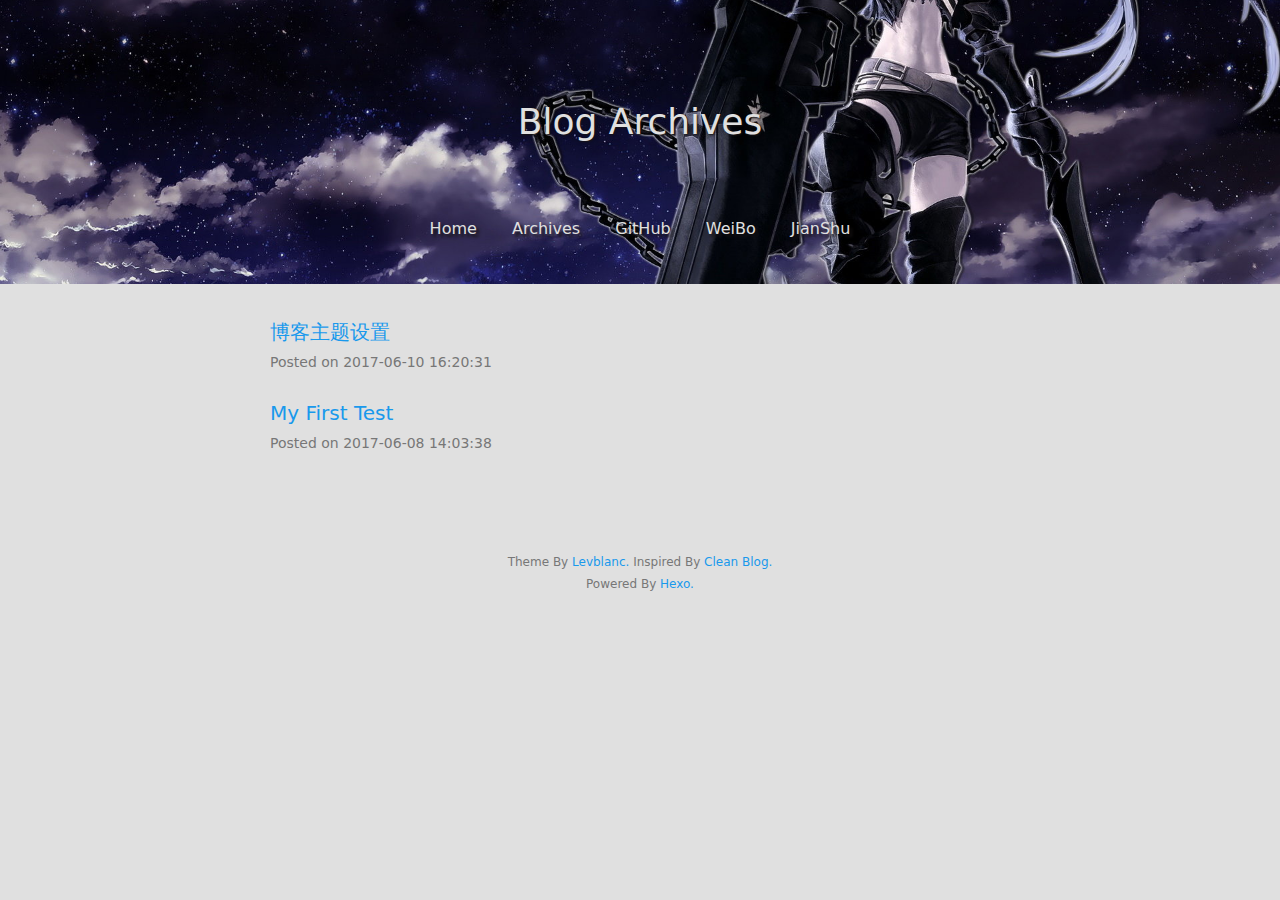
==== commit 507549d9: "Site updated: 2017-06-10 18:26:20" ====
--- a/archives/index.html
+++ b/archives/index.html
@@ -69,7 +69,7 @@
               <li>
                 <a href="https://github.com/tadecather">
                   
-                  Github
+                  GitHub
                   
                 </a>
               </li>
@@ -78,6 +78,14 @@
                 <a href="http://weibo.com/u/5342371026/home">
                   
                   WeiBo
+                  
+                </a>
+              </li>
+            
+              <li>
+                <a href="http://www.jianshu.com/u/5c419edd8673">
+                  
+                  JianShu
                   
                 </a>
               </li>
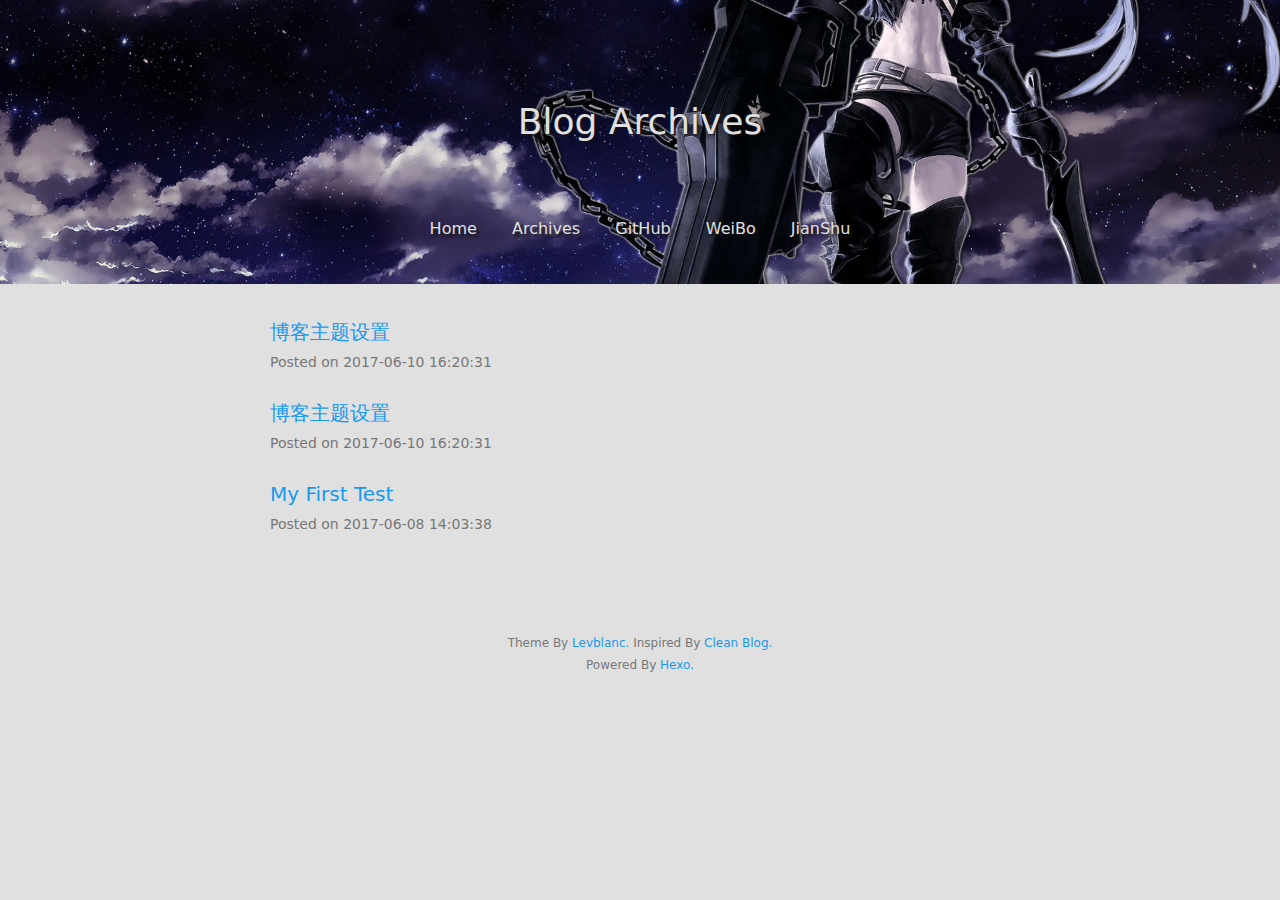
==== commit c891cf9a: "Site updated: 2018-04-29 23:04:05" ====
--- a/archives/index.html
+++ b/archives/index.html
@@ -104,6 +104,14 @@
     <div class="col-lg-8 col-lg-offset-2 col-md-10 col-md-offset-1">
       
         <div class="archive-item">
+  <a href="/2017/06/10/博客主题设置 - 副本/" class="post-title">
+    博客主题设置
+  </a>
+  <div class="date text-muted">Posted on 2017-06-10 16:20:31</div>
+</div>
+
+      
+        <div class="archive-item">
   <a href="/2017/06/10/博客主题设置/" class="post-title">
     博客主题设置
   </a>
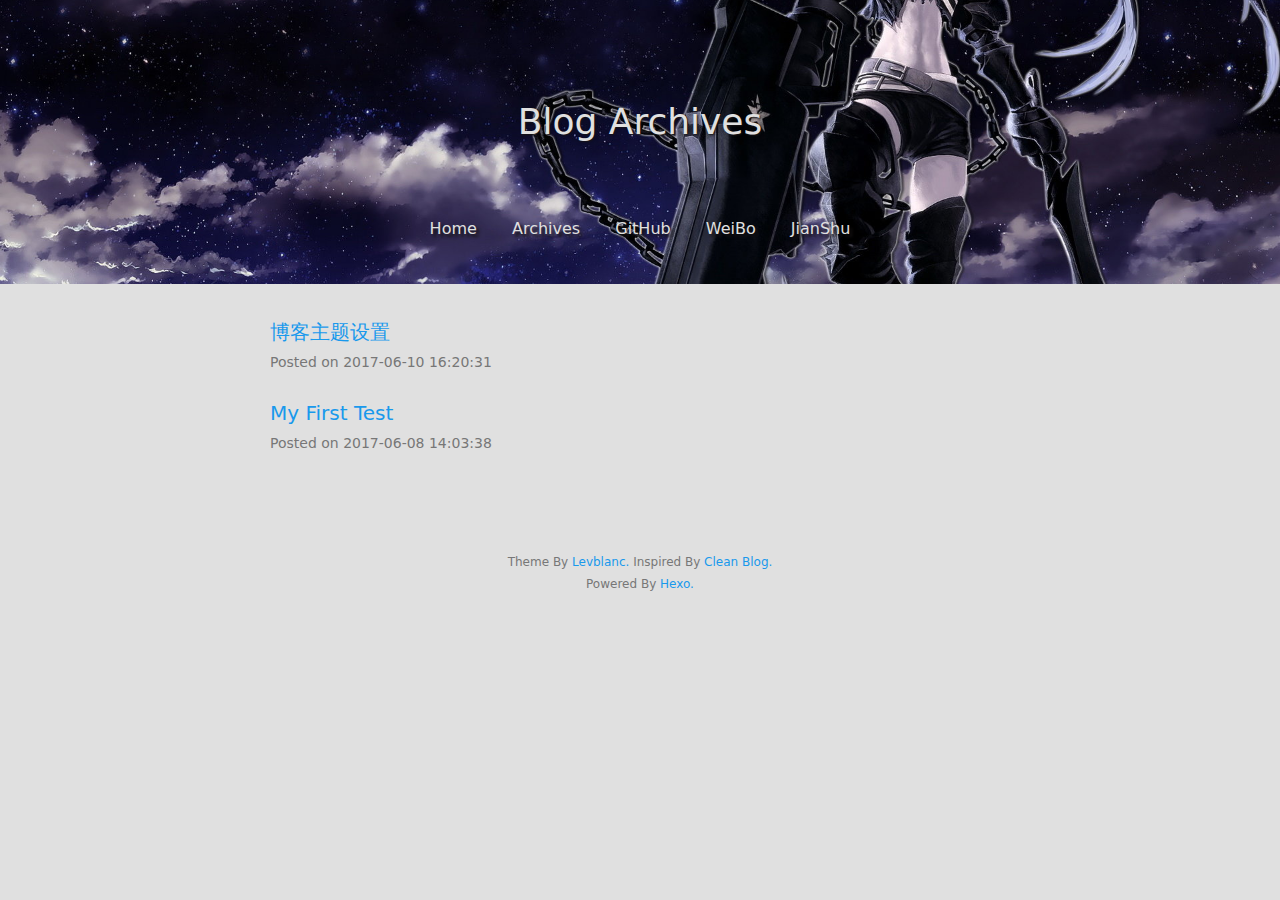
==== commit b6e51d8a: "Site updated: 2018-04-29 23:07:40" ====
--- a/archives/index.html
+++ b/archives/index.html
@@ -104,14 +104,6 @@
     <div class="col-lg-8 col-lg-offset-2 col-md-10 col-md-offset-1">
       
         <div class="archive-item">
-  <a href="/2017/06/10/博客主题设置 - 副本/" class="post-title">
-    博客主题设置
-  </a>
-  <div class="date text-muted">Posted on 2017-06-10 16:20:31</div>
-</div>
-
-      
-        <div class="archive-item">
   <a href="/2017/06/10/博客主题设置/" class="post-title">
     博客主题设置
   </a>
